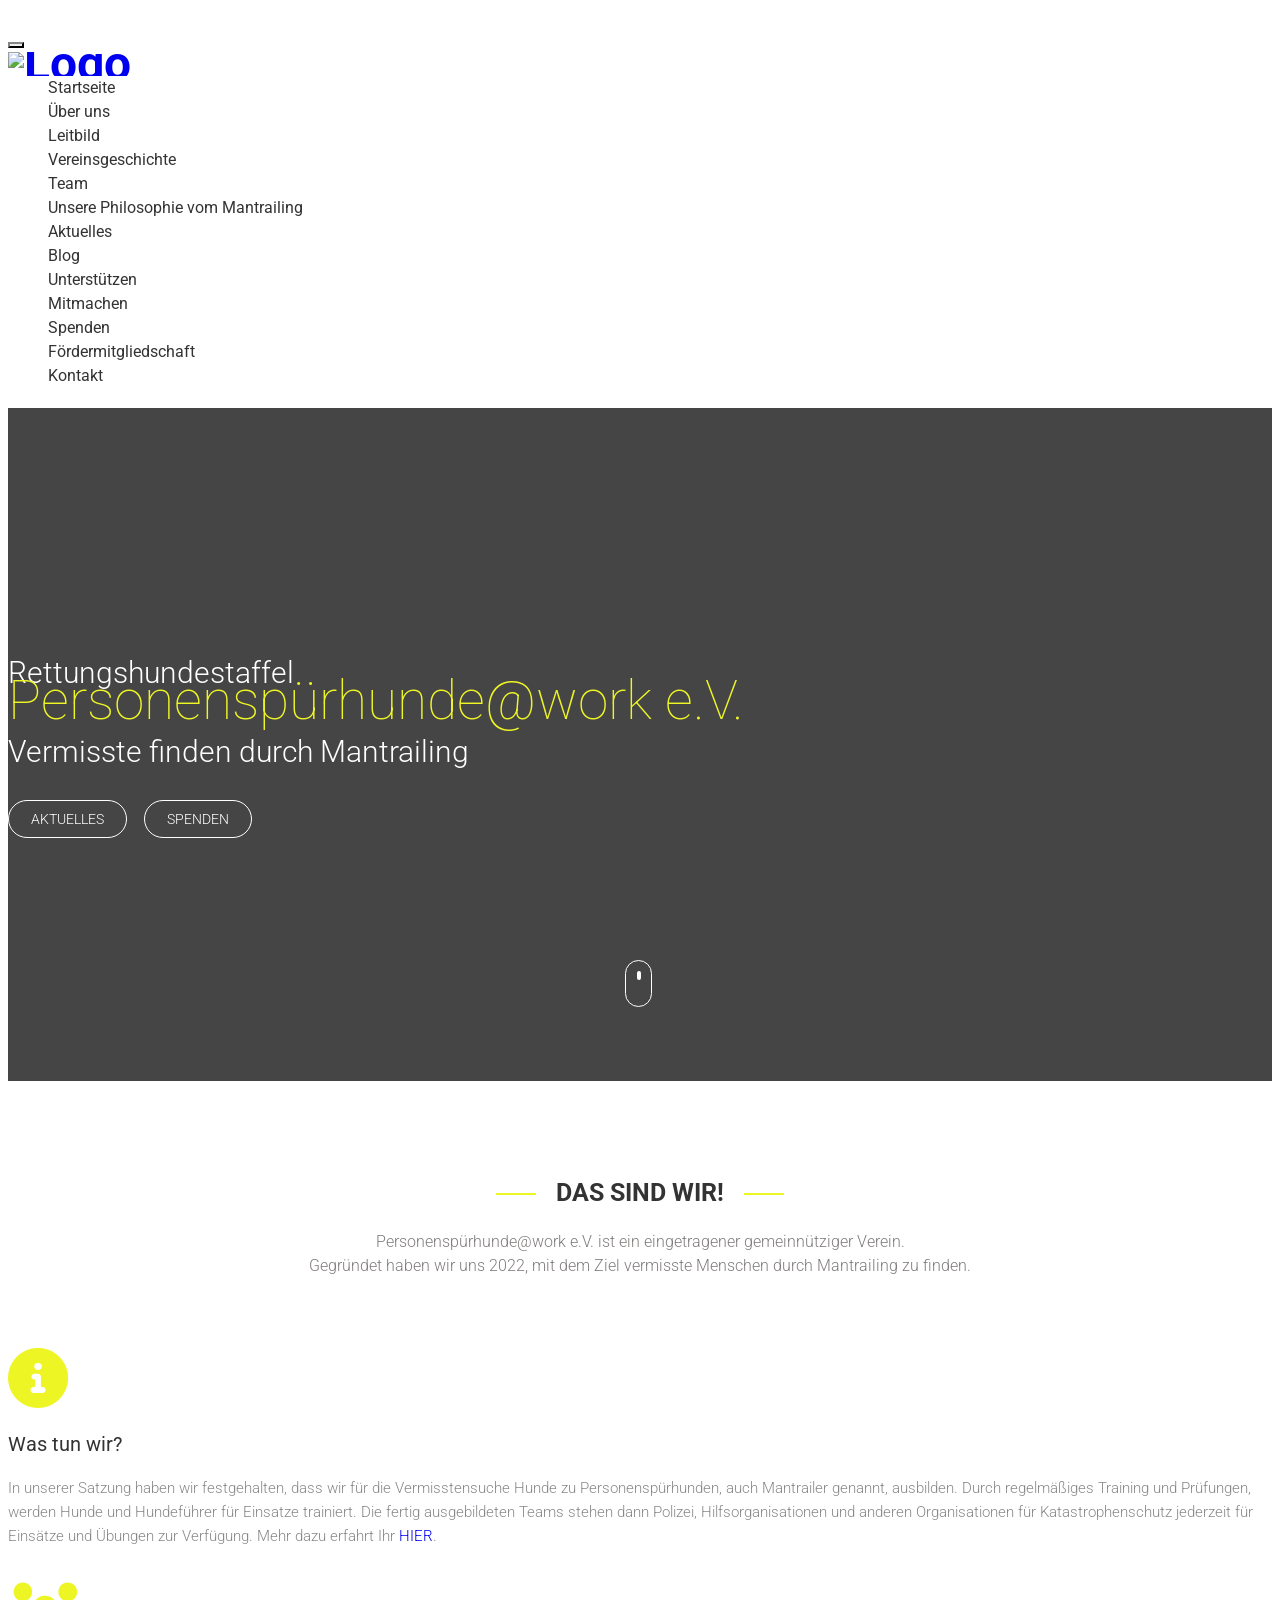
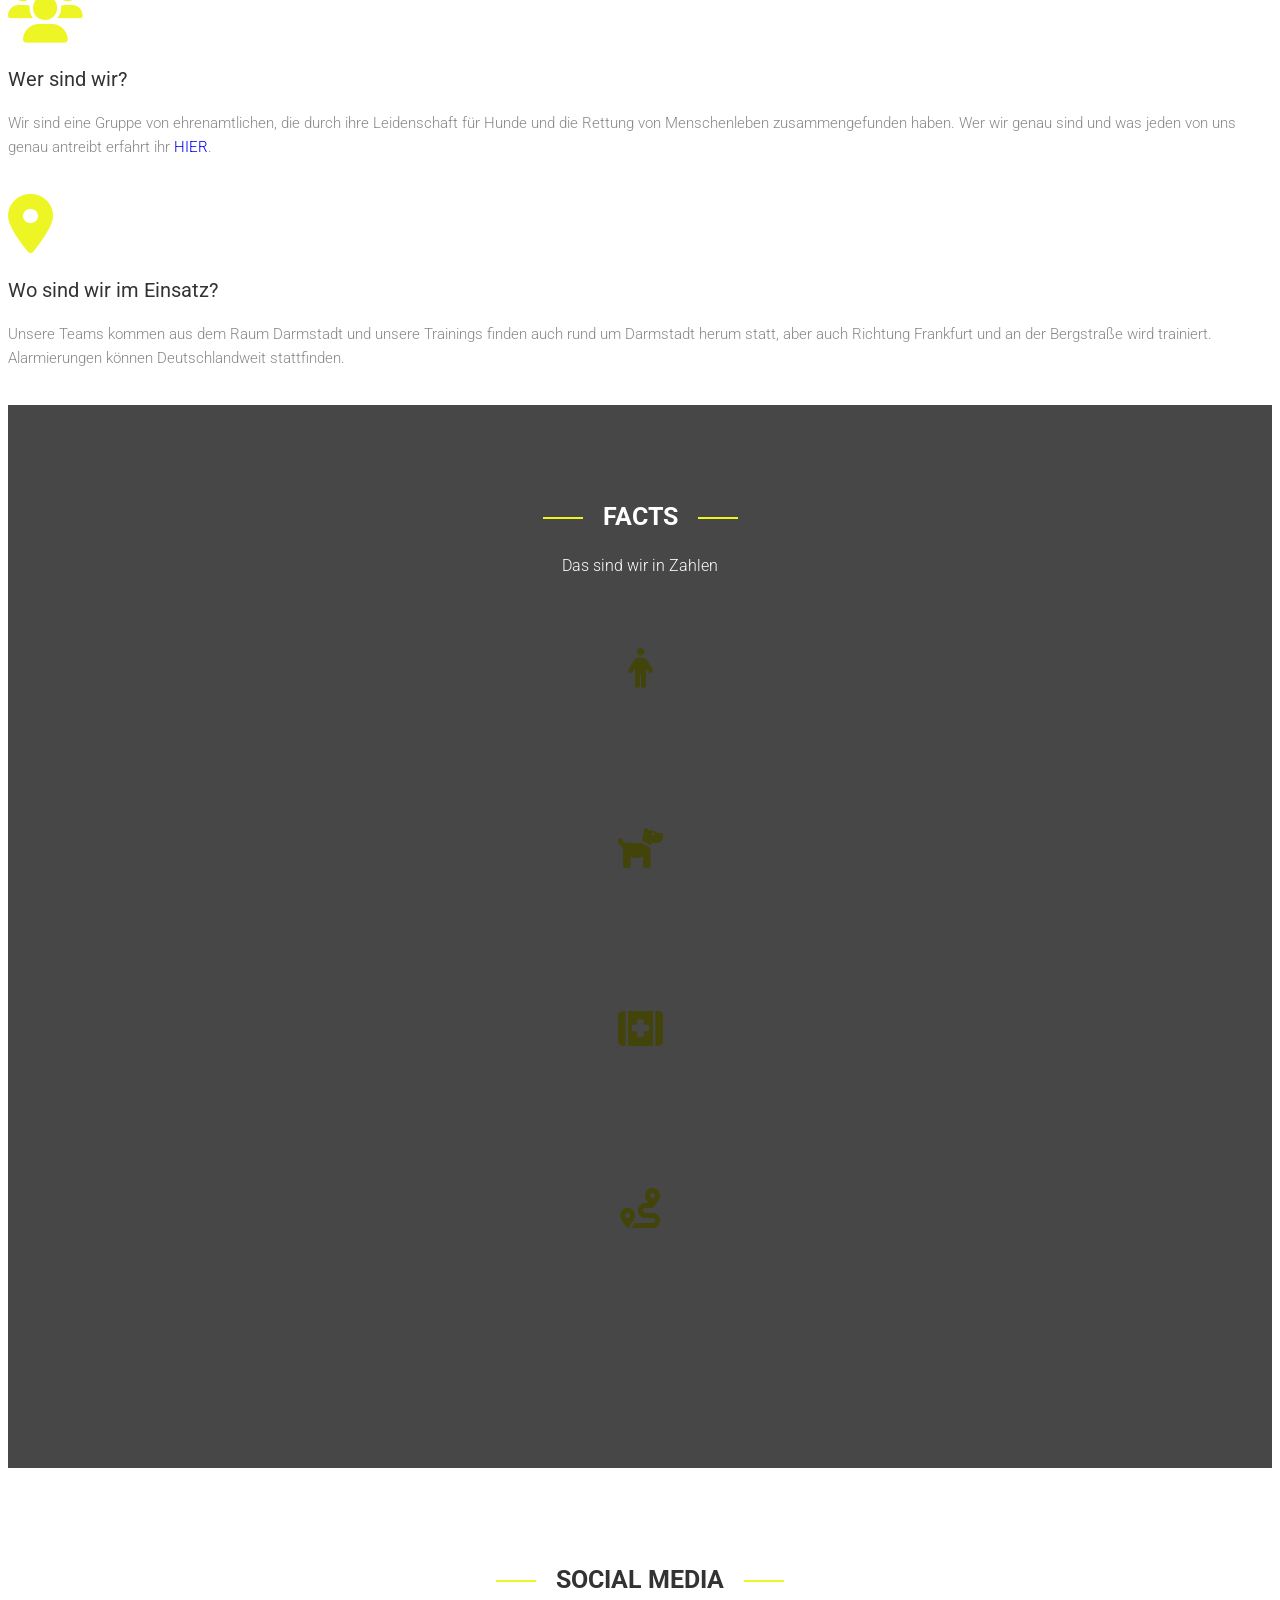
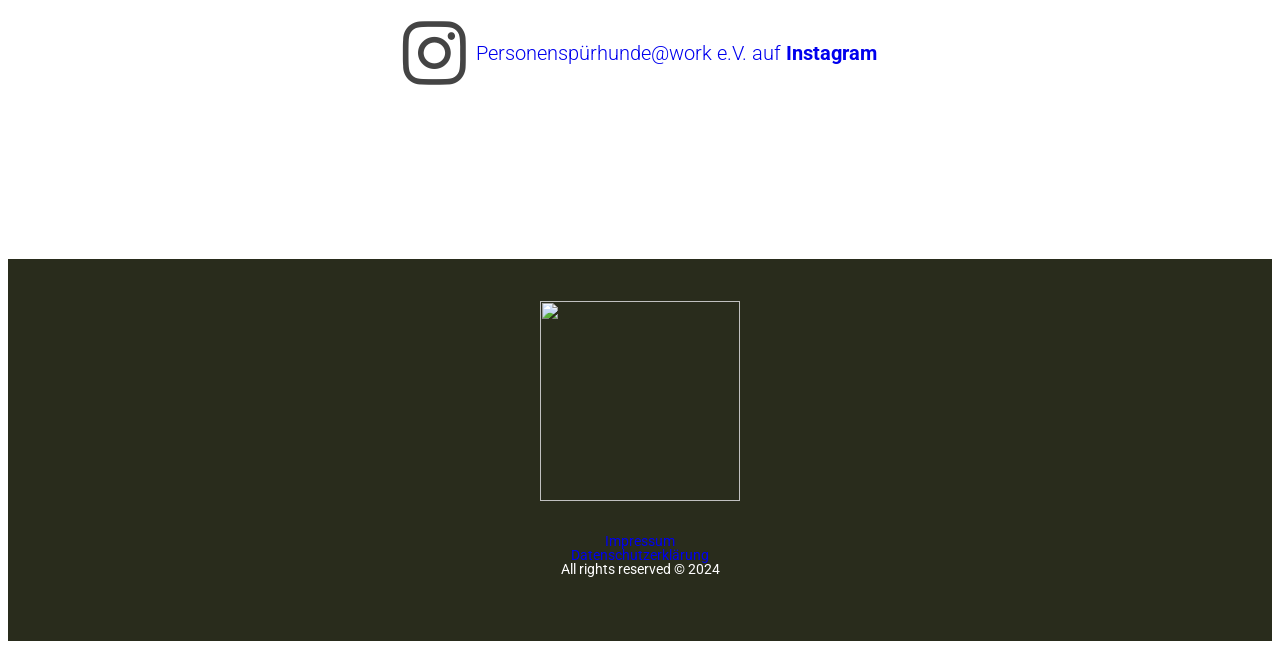
==== index.html @ fdea4fff "Pictures reuploaded" ====
<!DOCTYPE html>
	<html lang="en">
	<head>
		<meta charset="UTF-8" name="description" content="Willkommen bei Personenspürhunde@work, Ihrer Rettungshundestaffel für Mantrailing und Vermisstensuche in Darmstadt. Erfahren Sie mehr über unsere Arbeit und wie wir Menschen in Not helfen.">
		<title>PSH @ work</title>
		
		<!-- google fonts -->

		<!-- Css link -->
		<link rel="stylesheet" href="http://code.ionicframework.com/ionicons/2.0.1/css/ionicons.min.css">
		<link rel="stylesheet" href="css/font-awesome.min.css">
		<link rel="stylesheet" href="css/owl.carousel.css">
		<link rel="stylesheet" href="css/owl.transitions.css">
		<link rel="stylesheet" href="css/animate.min.css">
		<link rel="stylesheet" href="css/lightbox.css">
		<link rel="stylesheet" href="css/bootstrap.min.css">
		<link rel="stylesheet" href="css/preloader.css">
		<link rel="stylesheet" href="css/image.css">
		<link rel="stylesheet" href="css/icon.css">
		<link rel="stylesheet" href="css/style.css">
		<link rel="stylesheet" href="css/responsive.css">
		<link rel="stylesheet" href="https://cdnjs.cloudflare.com/ajax/libs/font-awesome/6.0.0-beta3/css/all.min.css">

	</head>
	<body id="top">
	

        <header id="navigation" class="navbar-fixed-top animated-header">
            <div class="container">
                <div class="navbar-header">
                    <!-- responsive nav button -->
					<button type="button" class="navbar-toggle" data-toggle="collapse" data-target=".navbar-collapse">
						<span class="sr-only">Toggle navigation</span>
						<span class="icon-bar"></span>
						<span class="icon-bar"></span>
						<span class="icon-bar"></span>
                    </button>
					<!-- /responsive nav button -->
					
					<!-- logo -->
					<h1 class="navbar-brand">
						<a href="#body"><img src="https://lh3.googleusercontent.com/d/1XyV-LEors3Fvyj8SwVY_JFbOaYFjeObv=s880" height="60" width="160" alt="Logo"></a>
					</h1>
					<!-- /logo -->
                </div>

					<!-- main nav -->
					<nav class="collapse navbar-collapse navbar-right" role="navigation">
						<ul id="nav" class="nav navbar-nav menu">
							<li>
								<a href="index.html">Startseite</a>
							</li>
							<li>
								<a href="UeberUns.html">Über uns</a>
								<ul class="submenu">
									<li><a href="UeberUns.html#leitbild">Leitbild</a></li>
									<li><a href="UeberUns.html#vereinsgeschichte">Vereinsgeschichte</a></li>
									<li><a href="UeberUns.html#team">Team</a></li>
									<li><a href="UeberUns.html#philosophie">Unsere Philosophie vom Mantrailing</a></li>
								</ul>
							</li>
							<li>
								<a href="Aktuelles.html">Aktuelles</a>
								<ul class="submenu">
									<li><a href="Aktuelles.html#blog">Blog</a></li>
									<!-- <li><a href="Aktuelles.html#galerie">Galerie</a></li>-->
									<!-- <li><a href="Aktuelles.html#kalender">Kalender</a></li> -->
								</ul>
							</li>
							<li>
								<a href="Unterstuetzen.html">Unterstützen</a>
								<ul class="submenu">
									<li><a href="Unterstuetzen.html#mitmachen">Mitmachen</a></li>
									<!-- <li><a href="Unterstuetzen.html#unterstuetzer">Unterstützer</a></li>-->
									<li><a href="Unterstuetzen.html#spenden">Spenden</a></li>
									<li><a href="Unterstuetzen.html#foerdermitgliedschaft">Fördermitgliedschaft</a></li>
								</ul>
							</li>
							<li><a href="Kontakt.html">Kontakt</a></li>
						</ul>
					</nav>				
					<!-- /main nav -->
            </div>
        </header>


	<div class="wrapper">
		<section id="banner">
			<div class="container">
				<div class="row">
					<div class="col-md-12">
						<div class="block">
							<h3> Rettungshundestaffel</h3>
							<h1>Personenspürhunde<wbr>@work e.V.</h1>
							<h2>  Vermisste finden durch Mantrailing </h2>
							<div class="buttons">
								<a href="Aktuelles.html#blog" class="btn btn-learn">Aktuelles</a>
								<a href="Unterstuetzen.html#spenden" class="btn btn-learn">Spenden</a>
							</div>
						</div>
					</div>
				</div>
			</div>
			<div class="scrolldown">
	            <a id="scroll" href="#features" class="scroll"></a>
	        </div>
		</section>
		<section id="features">
			<div class="container">
				<div class="row">
					<div class="col-md-12">
						<div class="title">
							<h2>Das sind wir!</h2>
							<p>Personenspürhunde@work e.V. ist ein eingetragener gemeinnütziger Verein. <br>
								Gegründet haben wir uns 2022, mit dem Ziel vermisste Menschen durch Mantrailing zu finden.</p>
						</div>
					</div>
				</div>
				<div class="row">
					<div class="col-md-4 col-xs-6 col-sm-6">
						<div class="feature-block text-center">
							<div class="icon-box">
								<i class="fa fa-info-circle"></i>
							</div>
							<h4 class="wow fadeInUp" data-wow-delay=".3s">Was tun wir?</h4>
							<p class="wow fadeInUp" data-wow-delay=".5s">In unserer Satzung haben wir festgehalten, dass wir für die Vermisstensuche Hunde zu Personenspürhunden, auch Mantrailer genannt, ausbilden. Durch regelmäßiges Training und Prüfungen, werden Hunde und Hundeführer für Einsatze trainiert. Die fertig ausgebildeten Teams stehen dann Polizei, Hilfsorganisationen und anderen Organisationen für Katastrophenschutz jederzeit für Einsätze und Übungen zur Verfügung. Mehr dazu erfahrt Ihr <a href=UeberUns.html >HIER</a>.</p>
						</div>
					</div>
					<div class="col-md-4 col-xs-6 col-sm-6">
						<div class="feature-block text-center">
							<div class="icon-box">
								<i class="fas fa-users"></i>
							</div>
							<h4 class="wow fadeInUp" data-wow-delay=".3s">Wer sind wir?</h4>
							<p class="wow fadeInUp" data-wow-delay=".5s">Wir sind eine Gruppe von ehrenamtlichen, die durch ihre Leidenschaft für Hunde und die Rettung von Menschenleben zusammengefunden haben. Wer wir genau sind und was jeden von uns genau antreibt erfahrt ihr <a href=UeberUns.html#team >HIER</a>.
							</p>
						</div>
					</div>
					<div class="col-md-4 col-xs-6 col-sm-6">
						<div class="feature-block text-center">
							<div class="icon-box">
								<i class="fas fa-map-marker-alt	"></i>
							</div>
							<h4 class="wow fadeInUp" data-wow-delay=".3s">Wo sind wir im Einsatz?</h4>
							<p class="wow fadeInUp" data-wow-delay=".5s">Unsere Teams kommen aus dem Raum Darmstadt und unsere Trainings finden auch rund um Darmstadt herum statt, aber auch Richtung Frankfurt und an der Bergstraße wird trainiert. Alarmierungen können Deutschlandweit stattfinden.</p>
						</div>
					</div>
				</div>
			</div>
		</section>
		<section id="counter">
			<div class="container">
				<div class="row">
					<div class="title">
						<h2>FACTS</h2>
						<p>Das sind wir in Zahlen </p>
					</div>
					<div class="col-md-3 col-sm-6 col-xs-6">
						<div class="block wow fadeInRight" data-wow-delay=".3s">
							<i class="fas fa-male"></i>
							<p class="count-text">
								<span class="counter-digit">6 </span> 
							</p>
							<p>Hundeführer</p>
						</div>
					</div>
					<div class="col-md-3 col-sm-6 col-xs-6">
						<div class="block wow fadeInRight" data-wow-delay=".5s">
							<i class="fas fa-dog"></i>
							<p class="count-text">
								<span class="counter-digit">8 </span>
							</p>
							<p>Hunde</p>
						</div>
					</div>
					<div class="col-md-3 col-sm-6 col-xs-6">
						<div class="block wow fadeInRight" data-wow-delay=".7s">
							<i class="fas fa-first-aid"></i>
							<p class="count-text">
								<span class="counter-digit">0</span>
							</p>
							<p>Einsätze</p>
						</div>
					</div>
					<div class="col-md-3 col-sm-6 col-xs-6">
						<div class="block wow fadeInRight" data-wow-delay=".9s">
							<i class="fas fa-route"></i>
							<p class="count-text">
								<span class="counter-digit">2</span>
							</p>
							<p>Trainings die Woche</p>
						</div>
					</div>
				</div>
			</div>
		</section>
		<section id="socialmedia">
			<div class="container">
				<div class="row">
					<div class="col-md-12">
						<div class="title">
							<h2>Social Media</h2>
							<div class="feature-block" style="display: flex; justify-content: center; align-items: center; text-align: center;">
								<div class="icon-box" style="margin-right: 10px;">
									<i class="fa-brands fa-instagram" style="font-size: 72px;"></i>
								</div>
								<p class="wow fadeInUp" data-wow-delay=".5s" style="font-size: 20px;">
									<a href="https://www.instagram.com/share/p/_0DTSxFrd">Personenspürhunde@work e.V. auf <b>Instagram</b></a>
								</p>
							</div>													
						</div>
					</div>
				</div>
			</div>
		</section>
		<footer>
			<div class="container">
				<div class="row">
					<div class="col-md-12">
						<div class="block">
							<a href="#"><img src="https://lh3.googleusercontent.com/d/1L25kG7pOBT4wxAgjee7s1XThGJxZmr7e=s880"  height="200" width="200"alt=""></a>
							<p><a href="img/Impressum.pdf" title="Impressum">Impressum</a>
									<br><a href="img/Datenschutzerklärung_www_pshatwork_de.pdf" title="Datenschutzerklärung">Datenschutzerklärung</a>
								<br> All rights reserved © 2024</p>
						</div>
					</div>
				</div>
			</div>
		</footer>
	</div>

		<!-- load Js -->
		<script src="js/jquery-1.11.3.min.js"></script>
		<script src="js/bootstrap.min.js"></script>
		<script src="js/waypoints.min.js"></script>
		<script src="js/lightbox.js"></script>
		<script src="js/jquery.counterup.min.js"></script>
		<script src="js/owl.carousel.min.js"></script>
		<script src="js/html5lightbox.js"></script>
		<script src="js/jquery.mixitup.js"></script>
		<script src="js/wow.min.js"></script>
		<script src="js/jquery.scrollUp.js"></script>
		<script src="js/jquery.sticky.js"></script>
		<script src="js/jquery.nav.js"></script>
		<script src="js/main.js"></script>
	</body>
</html>
---- css/style.css ----
@import url(https://fonts.googleapis.com/css?family=Lato:100,400,300,700);

@import url(https://fonts.googleapis.com/css?family=Roboto:400,500,300,100);
@import url(https://fonts.googleapis.com/css?family=Lora:400italic);
@import url(https://fonts.googleapis.com/css?family=Montserrat:400,700);
/* ==================
 *
 *google fonts 
 *
 *===================*/

/* ==================
 *
 *var section 
 *
 *===================*/
/*****  font size  ******/
/*****  Colors  ******/
/* ==================
 *
 *	Reset Class Css
 *
 *===================*/
body {
  line-height: 24px;
  font-size: 14px;
  color: #EEF525;
  font-weight: 400;
  color: #444;
  font-family: 'Roboto', sans-serif;
}

h1 {
  font-size: 48px;
}
h2 {
  font-size: 30px;
}
h3 {
  font-size: 18px;
}
h4 {
  font-size: 16px;
}
p {
  margin: 0px;
}
h1,h2,h3,h4,h5,h6,p {
  font-family: 'Roboto', sans-serif;
  margin: 0px;
}
ul {
  padding: 0;
  margin: 0;
  list-style: none;
}
a,
a:active,
a:focus,
a:active {
  text-decoration: none !important;
}
/* ==================
 *
 *  Global Class 
 *
 *===================*/
.btn {
  font-size: 15px;
  text-transform: uppercase;
  font-weight: 300;
  padding: 12px 25px;
  border-radius: 0;
}
.nav > li > a:hover,
.nav > li > a:focus {
  background: transparent;
}
.title {
  text-align: center;
  padding-bottom: 70px;
}
.title h2 {
  color: #333;
  font-size: 25px;
  padding-bottom: 25px;
  text-transform: uppercase;
  display: inline-block;
  position: relative;
}

.title h2:before {
    content: '';
    width: 40px;
    height: 2px;
    background: #EEF525;
    position: absolute;
    top: 12px;
    left: -60px;
}
.title h2:after {
    content: '';
    width: 40px;
    height: 2px;
    background: #EEF525;
    position: absolute;
    top: 12px;
    right: -60px;
}
.title p {
  font-size: 16px;
  line-height: 24px;
  font-weight: 300;
  color: #817C7C;
}
#mixed-items .mix {
  display: none;
}
/* animation keyfrem */
@-webkit-keyframes wiggle {
  from {
    top: 10px;
  }
  to {
    top: 20px;
  }
}
@-moz-keyframes wiggle {
  from {
    top: 10px;
  }
  to {
    top: 20px;
  }
}
@-o-keyframes wiggle {
  from {
    top: 10px;
  }
  to {
    top: 20px;
  }
}
@keyframes wiggle {
  from {
    top: 10px;
  }
  to {
    top: 20px;
  }
}
/* ==================
 *
 *  section Class 
 *
 *===================*/
/* header style */
header {
  padding: 20px 0;
  background: #fff;
}
header .navbar {
  height: auto;
  margin-bottom: 0;
}
.is-sticky #navigation {
  background: #fff;
  z-index: 1000;
  transition: 0.3s;
  width: 100%;
  padding: 0;
}
.navbar-brand {
  padding: 0;
  height: auto;
}
.navbar-toggle {
  border-color: #333;
  transition: 0.3s;
}
.navbar-toggle .icon-bar {
  background: #333;
  transition: 0.3s;
}
.navbar-toggle:hover {
  border-color: #EEF525;
}
.navbar-toggle:hover .icon-bar {
  background: #EEF525;
}

.menu a {
  color: #333;
  transition: 0.3s;
  position: relative;
  font-size: 16px;
  padding-left: 40px; /* Einrückung hinzufügen */
}
.menu a:before {
  content: "";
  position: absolute;
  left: 18px;
  bottom: 12px;
  width: 0;
  height: 3px;
  background: #EEF525;
  transition: 0.3s;
}
.menu a:hover {
  background: transparent;
  color: #EEF525;
}

.menu .active a {
  color: #EEF525;

}

.menu .active a:before{
  width: 25px;
}

.menu a:hover:before {
  width: 25px;
}

/* =================
   Home page style
   ================= */
#banner {
  background: url('https://lh3.googleusercontent.com/d/1QP27QUFwHkcp5Ny1puV6NTXMjY2SSW_o=s880');
  background-size: cover;
  padding: 250px 0;
  position: relative;
}
#banner:before {
  position: absolute;
  z-index: 99;
  background: rgba(0, 0, 0, 0.73);
  top: 0;
  left: 0;
  right: 0;
  bottom: 0;
  content: '';
}
#banner .block {
  position: relative;
  z-index: 999;
  color: #fff;
}
#banner .block h1 {
  padding-bottom: 25px;
  font-size: 55px;
  font-weight: 100;
  color: #EEF525;
}
#banner .block h2 {
  font-size: 30px;
  line-height: 30px;
  font-weight: 300;
}

#banner .block h3 {
  font-size: 30px;
  line-height: 30px;
  font-weight: 300;
}

#banner .block .btn-learn {
  border: 1px solid #fff;
  color: #fff;
  border-radius: 25px;
  margin: 0 7px;
  padding: 10px 22px;
  font-size: 14px;
  transition: 0.3s;
}
#banner .block .btn-learn:hover {
  border-color: #EEF525;
  color: #EEF525;
}
#banner .block .buttons {
  margin-top: 40px;
}
#banner .block .buttons a:first-child {
  margin-left: 0;
}
#banner .scrolldown {
  position: absolute;
  left: 50%;
  bottom: 18%;
}
#banner .scrolldown .scroll {
  border-radius: 100px;
  width: 25px;
  height: 45px;
  position: absolute;
  left: 50%;
  margin: 0 0 0 -15px;
  display: inline-block;
  border: 1px solid #fff;
  z-index: 99;
}
#banner .scrolldown .scroll:after {
  background: #fff;
  border-radius: 300px;
  width: 4px;
  height: 9px;
  position: absolute;
  top: 10px;
  left: 50%;
  margin: 0 0 0 -2px;
  display: block;
  content: " ";
  -webkit-animation: wiggle 0.5s linear 0s infinite alternate;
  -moz-animation: wiggle 0.5s linear 0s infinite alternate;
  -o-animation: wiggle 0.5s linear 0s infinite alternate;
  animation: wiggle 0.5s linear 0s infinite alternate;
}
/* Media Queries for Mobile */
@media (max-width: 768px) {
  #banner {
    padding: 150px 0;
  }
  #banner .block h1 {
    font-size: 30px;
  }
  #banner .block h2 {
    font-size: 16px;
  }
  #banner .block .btn-learn {
      padding: 8px 18px; /* default was 18 */
      font-size: 12px;
      display: inline;
      align-items: center;
  }
  #banner .scrolldown {
    bottom: 10%;
  }
  #banner .scrolldown .scroll {
    width: 20px;
    height: 35px;
  }
}

#socialmedia {
  padding: 100px 0;
}

#features {
  padding: 100px 0 0;
}
#features .feature-block {
  padding-bottom: 35px;
}
#features .feature-block .icon-box {
  margin-bottom: 24px;
}
#features .feature-block .icon-box i {
  display: inline-block;
  line-height: 1;
  font-size: 60px;
  transition: 0.3s;
  color: #EEF525;
}
#features .feature-block h4 {
  font-size: 20px;
  color: #333;
  position: relative;
  text-transform: none;
  margin-bottom: 10px;
  font-weight: 400;
}
#features .feature-block p {
  font-size: 15px;
  color: #888;
  line-height: 24px;
  font-weight: 300;
  margin-top: 20px;
  
}
#features .showcase-img {
  margin-top: 40px;
}

/* #features button {
  float: center;
  color: #000000;
  font-size: 16px;
  padding: 5px 43px;
  background: #ffffff;
  border-radius: 40px;
  font-weight: 600;
  border-color: #000000;
  transition: 0.3s;
}
#features button:hover {
  background: none;
  color: #EEF525;
  border-color: #EEF525;
} */




#counter {
  background: url(../img/beach.jpg) no-repeat;
  background-size: cover;
  background-position: center;
  position: relative;
  text-align: center;
  padding: 100px 0;
}
#counter:before {
  content: "";
  position: absolute;
  top: 0;
  left: 0;
  width: 100%;
  height: 100%;
  background: rgba(0, 0, 0, 0.72);
}
#counter .title {
  position: relative;
}
#counter .title h2 ,#counter .title p {
  color: #fff;
}
#counter .block {
  margin-bottom: 20px;
}
#counter .block i {
  display: block;
  font-size: 40px;
  line-height: 1;
  padding-bottom: 20px;
  color: #EEF525;
}
#counter .block span {
  line-height: 1;
  display: inline-block;
  color: #fff;
}
#counter .block .count-text {
  font-size: 36px;
}
#counter .block p {
  font-size: 18px;
  font-weight: 300;
  color: #fff;
  padding-top: 20px;
}
#leitbild {
  padding: 100px 0 0;
}
#leitbild .feature-block {
  padding-bottom: 35px;
}
#leitbild .feature-block .icon-box {
  margin-bottom: 24px;
}
#leitbild .feature-block .icon-box i {
  display: inline-block;
  line-height: 1;
  font-size: 60px;
  transition: 0.3s;
  color: #EEF525;
}
#leitbild .feature-block h4 {
  font-size: 20px;
  color: #333;
  position: relative;
  text-transform: none;
  margin-bottom: 10px;
  font-weight: 400;
}
#leitbild .feature-block p {
  font-size: 15px;
  color: #888;
  line-height: 24px;
  font-weight: 300;
  margin-top: 20px;  
}
#leitbild .showcase-img {
  margin-top: 40px;
}

/* #leitbild button {
  float: center;
  color: #000000;
  font-size: 16px;
  padding: 5px 43px;
  background: #ffffff;
  border-radius: 40px;
  font-weight: 600;
  border-color: #000000;
  transition: 0.3s;
}
#leitbild button:hover {
  background: none;
  color: #EEF525;
  border-color: #EEF525;
} */

#vereinsgeschichte {
  padding: 100px 0 127px;
  background: rgba(241, 241, 241); /* Black with 50% transparency */
  position: relative;
}

#vereinsgeschichte::before {
  content: "";
  position: absolute;
  top: 0;
  left: 0;
  right: 0;
  bottom: 0;
  background: rgba(238, 245, 37, 1); /* Original color */
  z-index: -1;
}
#vereinsgeschichte .block .recent-work-mixMenu {
  padding-bottom: 40px;
  text-align: center;
}
#vereinsgeschichte .block .recent-work-mixMenu ul li {
  display: inline-block;
  padding: 0;
}
#vereinsgeschichte .block .recent-work-mixMenu ul li button {
  background: none;
  border: 0;
  font-size: 15px;
  color: #fff;
  margin: 0 20px;
  transition: 0.2s;
  text-transform: uppercase;
}
#vereinsgeschichte .block .recent-work-mixMenu ul li button:hover {
  color: #EEF525;
}
#vereinsgeschichte .block .recent-work-mixMenu ul li button:focus {
  outline: 0;
}
#vereinsgeschichte .block .recent-work-mixMenu ul li .active {
  color: #EEF525;
}
#vereinsgeschichte .block .recent-work-pic ul li {
  margin-bottom: 30px;
  position: relative;
}
#vereinsgeschichte .block .recent-work-pic ul li:hover .overlay {
  opacity: 1;
}
#vereinsgeschichte .block .recent-work-pic ul li:hover .overlay i {
  top: 40%;
  opacity: 1;
}
#vereinsgeschichte .block .recent-work-pic ul li:hover .overlay h3 {
  bottom: 50%;
  opacity: 1;
}
#vereinsgeschichte .block .recent-work-pic ul li .overlay {
  position: absolute;
  top: 23px;
  left: 38px;
  bottom: 23px;
  right: 38px;
  background: rgba(128, 214, 163, 0.85);
  transition: 0.3s;
  text-align: center;
  opacity: 0;
}
#vereinsgeschichte .block .recent-work-pic ul li .overlay h3,
#vereinsgeschichte .block .recent-work-pic ul li .overlay i {
  color: #fff;
  
}
#vereinsgeschichte .block .recent-work-pic ul li .overlay h3 {
  bottom: 30%;
  left: 50%;
  opacity: 0;
  text-transform: uppercase;
  font-weight: 400;
  width: 100%;
  transition: 0.3s;
  position: absolute;
  transition-delay: 0.1s;
  transform: translateX(-50%);
}
#vereinsgeschichte .block .recent-work-pic ul li .overlay i {
  top: 30%;
  opacity: 0;
  left: 50%;
  font-size: 50px;
  transition: 0.3s;
  transition-delay: 0s;
  position: absolute;
  transform: translate(-50%, 50%);
}
#vereinsgeschichte .block .recent-work-pic ul li .overlay .overlay-content {
  position: absolute;
  top: 50%;
  left: 50%;
  transform: translate(-50%, -50%);
}

   
#play-video {
  padding: 105px 0;
  background: url("../img/new-latter.jpg") no-repeat;
  background-size: cover;
  background-position: center;
  position: relative;
}
#play-video:before {
  content: "";
  position: absolute;
  top: 0;
  left: 0;
  width: 100%;
  height: 100%;
  background: rgba(32, 35, 34, 0.7);
}
#play-video .block {
  text-align: center;
}
#play-video .block h2 {
  color: #fff;
  padding-bottom: 5px;
  font-size: 24px;
  line-height: 30px;
  text-transform: uppercase;
  font-family: 'Lato', sans-serif;
  font-weight: 600;
}
#play-video .block p {
  text-align: center;
  color: #dfdfdf;
  padding-bottom: 30px;
  font-family: 'Lora', serif;
  font-size: 15px;
  line-height: 22px;
  margin-top: 10px;
}
#play-video .block .button {
  position: relative;
  width: 100px;
  height: 50px;
  line-height: 50px;
  font-size: 16px;
  color: #fff;
  background: #EEF525;
  display: block;
  margin: 0 auto;
  text-align: center;
  border-radius: 4px;
  transition: all 300ms linear;
  font-size: 30px;
  margin-top: 10px;
}
#play-video .block .button:hover {
  color: #424242;
  border-color: red;
}
#html5-watermark {
  display: none !important;
}


#philosophie {
  padding: 100px 0 127px;
  background: rgba(241, 241, 241); /* Black with 50% transparency */
  position: relative;
}

#philosophie .col {
  position: relative;
  padding: 47px 60px;
  overflow: hidden;
}
#philosophie .col-md-6 {
    border: solid #dedede;
    border-width: 0 1px 1px 0;
    padding-bottom: 42px;
}
#philosophie .col-md-6:nth-child(3n) {
      border-right: 0;
}
#philosophie .col-md-6:nth-child(5n) {
      border-right: 0;
      border-bottom: 0;
}
#philosophie .col-md-6:nth-child(4n) {
  border-bottom: 0;
}
#philosophie .media .media-left {
  padding-right: 20px;
}
#philosophie .media .media-left a {
  position: relative;
  display: block;
}
#philosophie .media .media-left a:before {
  content: "\f347";
  position: absolute;
  left: 0;
  top: 0;
  width: 28px;
  height: 28px;
  border-radius: 100%;
  font-family: "Ionicons";
  background: #EEF525;
  text-align: center;
  color: rgba(51, 51, 51);
  font-size: 13px;
  padding-top: 2px;
}
#philosophie .media .media-body {
  padding-top: 5px;
}
#philosophie .media .media-body h4 {
  color: rgba(51, 51, 51);
  text-transform: uppercase;
  margin-bottom: 12px;
}
#philosophie .media .media-body p {
  font-size: 14px;
  font-family: 'Lora', serif;
  font-style: italic;
  color: rgba(51, 51, 51);
}
#team {
  padding: 100px 0 180px;
}
#team .block {
  position: relative;
  overflow: hidden;
  border:3px solid transparent;
  -webkit-transition: .4s all;
  -o-transition: .4s all;
  transition: .4s all;
}
#team .block img {
  width: 100%;
  position: relative;
}

#team .block:hover {
  border: 3px solid #EEF525;

}
#team .block:hover .team-overlay {
  bottom: 0;
  opacity: 1;
}
#team .team-overlay {
  background: rgba(255, 255, 255, 0.95);
  color: #fff;
  text-align: center;
  padding: 48px 62px;
  position: absolute;
  bottom: -150px;
  left: 0;
  opacity: 0;
  width: 100%;
  height: 100%;
  
  transition: 0.3s;
}
#team .team-overlay h3,
#team .team-overlay span {
  color: #333;
}
#team .team-overlay span {
  display: block;
  font-size: 13px;
  padding-top: 10px;
}
#team .team-overlay .icon {
  width: 38px;
  height: 38px;
  margin: 0 auto;
  padding: 10px;
  line-height: 1;
  margin-top: 36px;
  margin-bottom: 25px;
  border-radius: 100%;
  display: inline-block;
  background: #EEF525;
}
#team .team-overlay .icon i {
  font-size: 18px;
  color: #fff;
}
#team .team-overlay p {
  font-size: 14px;
  line-height: 23px;
  color: #707a8a;
  
}
#team .team-overlay .media {
  margin-top: 10px;
}
#team .team-overlay .media a {
  font-size: 12px;
  color: #fff;
  transition: 0.3s;
  margin: 0 10px;
}
#team .team-overlay .media a:hover {
  color: #EEF525;
}

#contact-form {
  padding: 100px 0;
  background:rgba(241, 241, 241);
}
#contact-form form input,
#contact-form form textarea {
  padding: 24px 20px 0;
  border-color: #EEF525;
  border-radius: 5px;
  font-size: 14px;
  color: #97a0af;
  box-shadow: none;
}
#contact-form form input {
  margin-bottom: 15px;
  padding: 24px 27px;
}
#contact-form form textarea {
  margin-bottom: 28px;
  min-height: 172px;
  resize: none;
}
#contact-form form button {
  float: left;
  color: #000000;
  font-size: 16px;
  padding: 17px 43px;
  background: #EEF525;
  border-radius: 40px;
  font-weight: 600;
  border-color: transparent;
  transition: 0.3s;
}
#contact-form form button:hover {
  background: none;
  color: #000000;
  border-color: #EEF525;
}


#footer-top iframe {
  width: 100%;
  height: 385px;
  transform: translateZ(0px);
  background-color: #ffffff;
  border: 0;
}
/** Google Map**/
/* line 125, ../../scss/_contact.scss */
.map #googleMap {
  min-height: 345px;
  -webkit-filter: gray;
  filter: gray;
  filter: grayscale(100%);
  -webkit-filter: grayscale(1);
  -webkit-filter: grayscale(100%);
}
/* ================ Home end ========================= */
/* =====================
   contact page style
   ===================== */
#global-header {
  background: url('../img/dogs.jpg');
  background-size: cover;
  background-position: center;
  padding: 150px 0 90px;
  text-align: center;
  position: relative;
}
#global-header:before {
  position: absolute;
  z-index: 99;
  background: rgb(115, 131, 46);
  top: 0;
  left: 0;
  right: 0;
  bottom: 0;
  content: '';
  z-index: 1;
}
#global-header .block {
  position: relative;
  z-index: 10;
  color: #fff;
}
#global-header .block h1 {
  font-size: 50px;
  margin-top: 20px;
}
#global-header .block p {
  font-size: 15px;
  padding-top: 10px;
  font-family: 'Lora', serif;
}

/* ================ Aktuelles ========================= */

/* =====================
   kalender
   ===================== */

#kalender {
  padding: 100px 0 127px;
  background: rgba(241, 241, 241); /* Black with 50% transparency */
  position: relative;
}

#kalender::before {
  content: "";
  position: absolute;
  top: 0;
  left: 0;
  right: 0;
  bottom: 0;
  background: rgba(238, 245, 37, 1); /* Original color */
  z-index: -1;
}

#kalender .block {
  color: rgba(51, 51, 51);
}
#kalender .block ul {
  border: 1px solid rgba(51, 51, 51);
  padding: 35px 0;
}
#kalender .block ul li {
  padding: 10px 0;
}
#kalender .block ul li p {
  text-transform: uppercase;
}
#kalender .block ul li:first-child {
  margin-bottom: 26px;
}
#kalender .block ul li:first-child h4 {
  padding-bottom: 29px;
  font-size: 20px;
}
#kalender .block ul li:first-child p {
  font-size: 40px;
  line-height: 1;
  font-weight: 600;
}
#kalender .block ul li:first-child p span {
  font-size: 16px;
  font-weight: 300;
}
#kalender .block ul li:last-child {
  color: rgba(51, 51, 51);
  margin-top: 25px;
}
#kalender .block .btn-buy {
  border-color: rgba(51, 51, 51);
  border-radius: 25px;
  color: rgba(51, 51, 51);
  font-size: 16px;
  display: inline-block;
  font-weight: 600;
  transition: 0.3s;
  background: rgba(51, 51, 51);
  color: #202322;
}


#kalender .block .btn-buy {
    opacity: 0;
    -webkit-transition: -webkit-transform 0.3s, opacity 0.3s;
    transition: transform 0.3s, opacity 0.3s;
    -webkit-transform: translate3d(0, -15px, 0);
    transform: translate3d(0, -15px, 0);
}
#kalender .block:hover {
  background:rgba(255, 255, 255, 0.17);
}
#kalender .block:hover .btn-buy {
  opacity: 1;
  -webkit-transition: -webkit-transform 0.3s, opacity 0.3s;
    transition: transform 0.3s, opacity 0.3s;
    -webkit-transform: translate3d(0, 0px, 0);
    transform: translate3d(0, 0px, 0);
}

/* =====================
   Blog Post
   ===================== */

#blog {
  padding:100px 0;
  background: #f1f1f1;
}
#blog-post .block {
  background: #fff;
  margin:0 5px;
}

#blog-post  .content {
  padding:30px 25px; 
  text-align: center;
}
#blog-post .content h4 {
  position: relative;
  margin: 20px 0 10px;
  padding: 10px 0;
}
#blog-post .content h4 a {
  color: #333;
}
#blog-post .content h4 a:hover {
 color: #EEF525; 
}
#blog-post .content h4::before {
    content: '';
    position: absolute;
    left: 45%;
    top: -6px;
    width: 30px;
    height: 2px;
    background-color: #EEF525;
    -webkit-transition: .3s all;
    -o-transition: .3s all;
    transition: .3s all;
}
#blog-post .content small {
  color: #999;
}
#blog-post .content p {
  margin-top: 10px;
  color: #777;
}
#blog-post .content .btn-read {
  background: #EEF525;
  color: #fff;
  padding:10px 20px;
  font-size: 13px;
  margin-top: 15px;
  border-radius: 25px;
}



/* =====================
   Blog Page
   ===================== */



#blog-left{
  padding: 130px 0;
}

#blog-left .blog-img .col-md-12{
  margin-bottom: 4% ;
}

#blog-left .block{
      margin: 5.5% 0 ;
}

#blog-left .block span{
  display: block;
  margin: 3% 0 ;
  color: #333 ;
  font-size: 15px ;
  line-height: 22px ;
  /*font-family: 'Roboto', sans-serif;*/
}

#blog-left .block .first-child{
    margin: 5.5% 0 ;
}

#blog-left .block p{
    font-size: 13px;
    color: #888;
    line-height: 23px;
    letter-spacing: 0.02em;
    margin-bottom: 10px;
    /*font-family: 'Roboto', sans-serif;*/
}

#blog-left .block blockquote{
    border-left: 0 none;
    margin-bottom: 30px;
    padding: 46px;
    background-color: #f6f6f6 ;
}

#blog-left .block blockquote p{
  margin: 0 0 5.5% ;
  position: relative;
  font-family: 'Montserrat', sans-serif;
  font-size: 15px;
  line-height: 22px;
  color: #626262;
}

#blog-left .block blockquote p:before{
    color: #333;
    content: "\f10d";
    font-family: "FontAwesome";
    font-size: 50px;
    margin-right: 10px;
}

#blog-left .block blockquote .footer{
  color: #000 ;
}

#blog-left .block blockquote .footer:before{
  content: '\2014 \00A0';
}

#blog-left .block .tags{
  margin: 0 0 6.5% ;
}

#blog-left .block .tags h5{
    font-size: 18px ;
    line-height: 27px ;
    color: #333 ;
}

#blog-left .block .tags a{
  font-size: 11px ;
  line-height: 20px;
  display: inline-block ;
  color: #272727;
  text-decoration: none;
}

#blog-left .block .blog-comment{
  padding: 5.5% ;
  background-color: #f6f6f6;
}

#blog-left .block .blog-comment .comment-img{
    float: left;
    margin-right: 35px;
    max-width: 100px;
}


#blog-left .block .blog-comment .comment-text a{
  color: #333;
  margin: 0 0 10px;
  font-family: 'Montserrat', sans-serif;
  text-transform: uppercase;
  font-size: 15px;
  line-height: 22px;
  font-weight: 500;
}

#blog-left .block .blog-comment .comment-text span{
  font-size: 11px;
  line-height: 20px;
  display: inline-block;
  font-family: 'Montserrat', sans-serif;
  color: #626262;
  margin: 0 0 10px;
}


#blog-left .block .media-link{
  text-align: center;
  padding: 5.5% 0;
  border-bottom: 4px solid #EEF525;
}

#blog-left .block .media-link a i{
    font-size: 24px;
    line-height: 28px;
    color: #373737;
    margin: 0 0 0 5.5%;
}

#blog-left .blog-comment-main{
  padding-bottom: 7%;
  margin-bottom: 7%;
  border-bottom: 4px solid #EEF525;
}

#blog-left .blog-comment-main .blog-comment .comment-img{
    float: left;
    margin-right: 35px;
    margin-top: 10px;
    max-width: 100px;
}

#blog-left .blog-comment-main .comment-text{
  overflow: hidden;
}

#blog-left .blog-comment-main .comment-text .title,
#blog-left .blog-comment-main .comment-text span{
  color: #333;
  font-size: 14px;
  line-height: 24px;
  position: relative;
  font-family: 'Montserrat', sans-serif;
  text-transform: uppercase;
  font-weight: 500;
  padding: 0;
}

#blog-left .blog-comment-main .comment-text .title:after{
    content: "/";
    padding: 0 10px;
    font-weight: 500;
}

#blog-left .blog-comment-main .comment-text p{
  margin: 2% 0;
  font-size: 13px;
  color: #626262;
  line-height: 23px;
}

#blog-left .blog-comment-main .comment-text .btn{
  font-size: 9px;
  padding: 4px 12px 3px;
  border: 2px solid #EEF525;
  color: #fff;
  display: inline-block;
  background-color: #EEF525;
  width: auto;
  -webkit-transition-duration: .2s;
  -webkit-transition-timing-function: ease-in-out;
  text-transform: uppercase;
  font-family: 'Montserrat', sans-serif !important;
  font-weight: 600;
  letter-spacing: 1px;
}

#blog-left .blog-comment-main .comment-text .btn:hover{
  border: 2px solid #373737;
  color: #373737;
  background-color: transparent;
}

#blog-left .blog-comment-main .sub-blog-comment{
  margin: 30px 0 30px 40px;
  padding: 4% 0;
}

#blog-left .blog-comment-main .sub-blog-comment .comment-img{
    float: left;
    margin-right: 35px;
    margin-top: 10px;
    max-width: 100px;
}

#blog-left .addcomment span{
  margin: 0 0 5.5%;
  display: block;
  font-size: 18px;
  line-height: 27px;
  color: #333;
}

#blog-left .addcomment .blog-comment-form form input, textarea{
  padding: 18px 25px;
  border: 2px solid rgba(0,0,0,.1);
  font-size: 14px;
  height: auto;
  margin: 0 0 20px 0;
  border-radius: 0;
  transition: 0.8s;
}

#blog-left .addcomment .blog-comment-form form input:focus{
  border: 2px solid #EEF525 ;
  box-shadow: none;
}

#blog-left .addcomment .blog-comment-form form textarea{
  border-radius: 0;
  padding: 18px 25px;
  min-height: 100px;
  border: 2px solid rgba(0,0,0,.1);
}

#blog-left .addcomment .blog-comment-form form textarea:focus{
  box-shadow: none;
  border: 2px solid #EEF525;
}

#blog-left .addcomment .blog-comment-form form button{
  font-size: 14px;
  padding: 10px 22px;
  letter-spacing: 1px;
  border: 2px solid #EEF525;
  color: #fff;
  background-color: #EEF525;
  -webkit-transition-duration: .2s;
  -webkit-transition-timing-function: ease-in-out;
}

#blog-left .addcomment .blog-comment-form form button:hover{
  background-color: transparent;
  border: 2px solid #EEF525;
  color: #EEF525;
}

#blog-left .widget{
  margin: 0 0 10.5%;
}

#blog-left .widget form i{
    cursor: pointer;
    position: absolute;
    right: 19px;
    top: 12px;
    z-index: 998;
}

#blog-left .widget form input{
    color: #949494;
    border: none;
    border-bottom: 1px solid #e5e5e5;
    width: 100%;
    letter-spacing: 1px;
    font-size: 11px;
    padding: 8px 15px;
    padding-left: 0;
    width: 100%;
    margin: 0 0 20px 0;
    max-width: 100%;
    resize: none;
    transition: 0.8s;
    font-family: 'Montserrat', sans-serif !important;
    letter-spacing: 1px;
    font-size: 11px;
}

#blog-left .widget form input:focus{
  outline: none;
  border: none;
  border-bottom: 1px solid #000;
}

#blog-left .widget span{
  font-size: 15px;
  line-height: 22px;
  color: #333;
  display: block;
  margin-bottom: 7%;
  padding-bottom: 7%;
  position: relative;
  font-family: 'Montserrat', sans-serif;
  font-weight: 600;
}
#blog-left .widget span:before{
  content: "";
  position: absolute;
  bottom: 0;
  background: #EEF525;
  width: 30px;
  height: 4px;
}

#blog-left .widget .widget-body ul li{
  border-bottom: 1px solid #e5e5e5;
  padding: 0 0 12px;
  margin-bottom: 10px;
  color: #ababab;
}

#blog-left .widget .widget-body ul li a{
  letter-spacing: 1px;
  display: block;
  font-size: 11px;
  line-height: 20px;
  text-transform: uppercase;
  color: #333;
  font-family: "Montserrat",sans-serif;
  letter-spacing: 1px;
  font-weight: 500;
}

#blog-left .widget .widget-body ul li .items{
  text-transform: none;
  font-weight: 600;
  font-size: 12px;
}

#blog-left .widget .widget-body ul li:last-child{
  border: 0;
}

#blog-left .widget .widget-body .title{
  margin: 0;
  margin-top: 11.5%;
  padding: 0;
  text-align: left;
}

#blog-left .widget .widget-body .title:before{
  display: none;
}

#blog-left .widget .widget-body p{
  font-size: 13px;
  color: #626262;
  line-height: 23px;
  letter-spacing: 0.02em;
  color: #626262;
}

#blog-left .sidebar-tags a{
  padding: 2px 10px;
  display: inline-block;
  color: #373737;
  margin: 0 8px 10px 0;
  background-color: #f6f6f6;
  text-transform: uppercase;
  font-size: 11px;
  line-height: 20px;
  font-family: "Montserrat",sans-serif;
  letter-spacing: 0.02em;
}

#blog-left .sidebar-tags a:hover{
  background-color: #000;
  color: #fff;
  -webkit-transition-duration: .2s;
  -webkit-transition-timing-function: ease-in-out;
}

/* =====================
   Galerie
   ===================== */
#galerie {
  padding: 100px 0;
}

#galerie {
  padding: 100px 0 100px;
  text-align: center;
}
#galerie a {
  padding: 14px 24px;
  display: block;
}
#galerie a img {
  transition: 0.3s;
  margin: 0 auto;
}
#galerie a:hover img {
  transform: scale(1.2);
}

/* ================ Unterstützen========================= */

/* =====================
   Foerdermitgliedschaft
   ===================== */
#foerdermitgliedschaft {
  padding: 100px 0;
  background: rgba(241, 241, 241); /* Black with 50% transparency */
  position: relative;
}
#foerdermitgliedschaft .block .recent-work-mixMenu {
  padding-bottom: 40px;
  text-align: center;
}
#foerdermitgliedschaft .block .recent-work-mixMenu ul li {
  display: inline-block;
  padding: 0;
}
#foerdermitgliedschaft .block .recent-work-mixMenu ul li button {
  background: none;
  border: 0;
  font-size: 15px;
  color: #474747;
  margin: 0 20px;
  transition: 0.2s;
  text-transform: uppercase;
}
#foerdermitgliedschaft .block .recent-work-mixMenu ul li button:hover {
  color: #EEF525;
}
#foerdermitgliedschaft .block .recent-work-mixMenu ul li button:focus {
  outline: 0;
}
#foerdermitgliedschaft .block .recent-work-mixMenu ul li .active {
  color: #EEF525;
}
#foerdermitgliedschaft .block .recent-work-pic ul li {
  margin-bottom: 30px;
  position: relative;
}
#foerdermitgliedschaft .block .recent-work-pic ul li:hover .overlay {
  opacity: 1;
}
#foerdermitgliedschaft .block .recent-work-pic ul li:hover .overlay i {
  top: 40%;
  opacity: 1;
}
#foerdermitgliedschaft .block .recent-work-pic ul li:hover .overlay h3 {
  bottom: 50%;
  opacity: 1;
}
#foerdermitgliedschaft .block .recent-work-pic ul li .overlay {
  position: absolute;
  top: 23px;
  left: 38px;
  bottom: 23px;
  right: 38px;
  background: rgba(128, 214, 163, 0.85);
  transition: 0.3s;
  text-align: center;
  opacity: 0;
}
#foerdermitgliedschaft .block .recent-work-pic ul li .overlay h3,
#foerdermitgliedschaft .block .recent-work-pic ul li .overlay i {
  color: #fff;
  
}
#foerdermitgliedschaft .block .recent-work-pic ul li .overlay h3 {
  bottom: 30%;
  left: 50%;
  opacity: 0;
  text-transform: uppercase;
  font-weight: 400;
  width: 100%;
  transition: 0.3s;
  position: absolute;
  transition-delay: 0.1s;
  transform: translateX(-50%);
}
#foerdermitgliedschaft .block .recent-work-pic ul li .overlay i {
  top: 30%;
  opacity: 0;
  left: 50%;
  font-size: 50px;
  transition: 0.3s;
  transition-delay: 0s;
  position: absolute;
  transform: translate(-50%, 50%);
}
#foerdermitgliedschaft .block .recent-work-pic ul li .overlay .overlay-content {
  position: absolute;
  top: 50%;
  left: 50%;
  transform: translate(-50%, -50%);
}

/* =====================
   Spenden
   ===================== */
#spenden {
  padding: 100px 0 127px;

}

#spenden::before {
  content: "";
  position: absolute;
  top: 0;
  left: 0;
  right: 0;
  bottom: 0;
  background: rgba(238, 245, 37, 1); /* Original color */
  z-index: -1;
}
#spenden .block .recent-work-mixMenu {
  padding-bottom: 40px;
  text-align: center;
}
#spenden .block .recent-work-mixMenu ul li {
  display: inline-block;
  padding: 0;
}
#spenden .block .recent-work-mixMenu ul li button {
  background: none;
  border: 0;
  font-size: 15px;
  color: #474747;
  margin: 0 20px;
  transition: 0.2s;
  text-transform: uppercase;
}
#spenden .block .recent-work-mixMenu ul li button:hover {
  color: #EEF525;
}
#spenden .block .recent-work-mixMenu ul li button:focus {
  outline: 0;
}
#spenden .block .recent-work-mixMenu ul li .active {
  color: #EEF525;
}
#spenden .block .recent-work-pic ul li {
  margin-bottom: 30px;
  position: relative;
}
#spenden .block .recent-work-pic ul li:hover .overlay {
  opacity: 1;
}
#spenden .block .recent-work-pic ul li:hover .overlay i {
  top: 40%;
  opacity: 1;
}
#spenden .block .recent-work-pic ul li:hover .overlay h3 {
  bottom: 50%;
  opacity: 1;
}
#spenden .block .recent-work-pic ul li .overlay {
  position: absolute;
  top: 23px;
  left: 38px;
  bottom: 23px;
  right: 38px;
  background: rgba(128, 214, 163, 0.85);
  transition: 0.3s;
  text-align: center;
  opacity: 0;
}
#spenden .block .recent-work-pic ul li .overlay h3,
#spenden .block .recent-work-pic ul li .overlay i {
  color: #fff;
  
}
#spenden .block .recent-work-pic ul li .overlay h3 {
  bottom: 30%;
  left: 50%;
  opacity: 0;
  text-transform: uppercase;
  font-weight: 400;
  width: 100%;
  transition: 0.3s;
  position: absolute;
  transition-delay: 0.1s;
  transform: translateX(-50%);
}
#spenden .block .recent-work-pic ul li .overlay i {
  top: 30%;
  opacity: 0;
  left: 50%;
  font-size: 50px;
  transition: 0.3s;
  transition-delay: 0s;
  position: absolute;
  transform: translate(-50%, 50%);
}
#spenden .block .recent-work-pic ul li .overlay .overlay-content {
  position: absolute;
  top: 50%;
  left: 50%;
  transform: translate(-50%, -50%);
}

/* =====================
   Unterstuetzer
   ===================== */
#unterstuetzer {
  padding: 100px 0;
  background: rgba(241, 241, 241); /* Black with 50% transparency */
  position: relative;
}

#unterstuetzer {
  padding: 100px 0 100px;
  text-align: center;
}
#unterstuetzer a {
  padding: 14px 24px;
  display: block;
}
#unterstuetzer a img {
  transition: 0.3s;
  margin: 0 auto;
}
#unterstuetzer a:hover img {
  transform: scale(1.2);
}


/* =====================
   mitmachen
   ===================== */

#mitmachen {
  padding: 100px 0 0;
  background: rgb(255, 255, 255);
  position: relative;
}
#mitmachen .feature-block {
  padding-bottom: 35px;
}
#mitmachen .feature-block .icon-box {
  margin-bottom: 24px;
}
#mitmachen .feature-block .icon-box i {
  display: inline-block;
  line-height: 1;
  font-size: 60px;
  transition: 0.3s;
  color: #EEF525;
}
#mitmachen .feature-block h4 {
  font-size: 20px;
  color: #333;
  position: relative;
  text-transform: none;
  margin-bottom: 10px;
  font-weight: 400;
}
#mitmachen .feature-block p {
  font-size: 15px;
  color: #888;
  line-height: 24px;
  font-weight: 300;
  margin-top: 20px;
  
}
#mitmachen .showcase-img {
  margin-top: 40px;
}
/* ================ Kontakt========================= */


footer {
  background: rgb(41, 44, 28);
  padding: 42px 0 65px 0;
  text-align: center;
}
footer p {
  font-size: 14px;
  color: #fff;
  line-height: 1;
  padding-top: 26px;
}
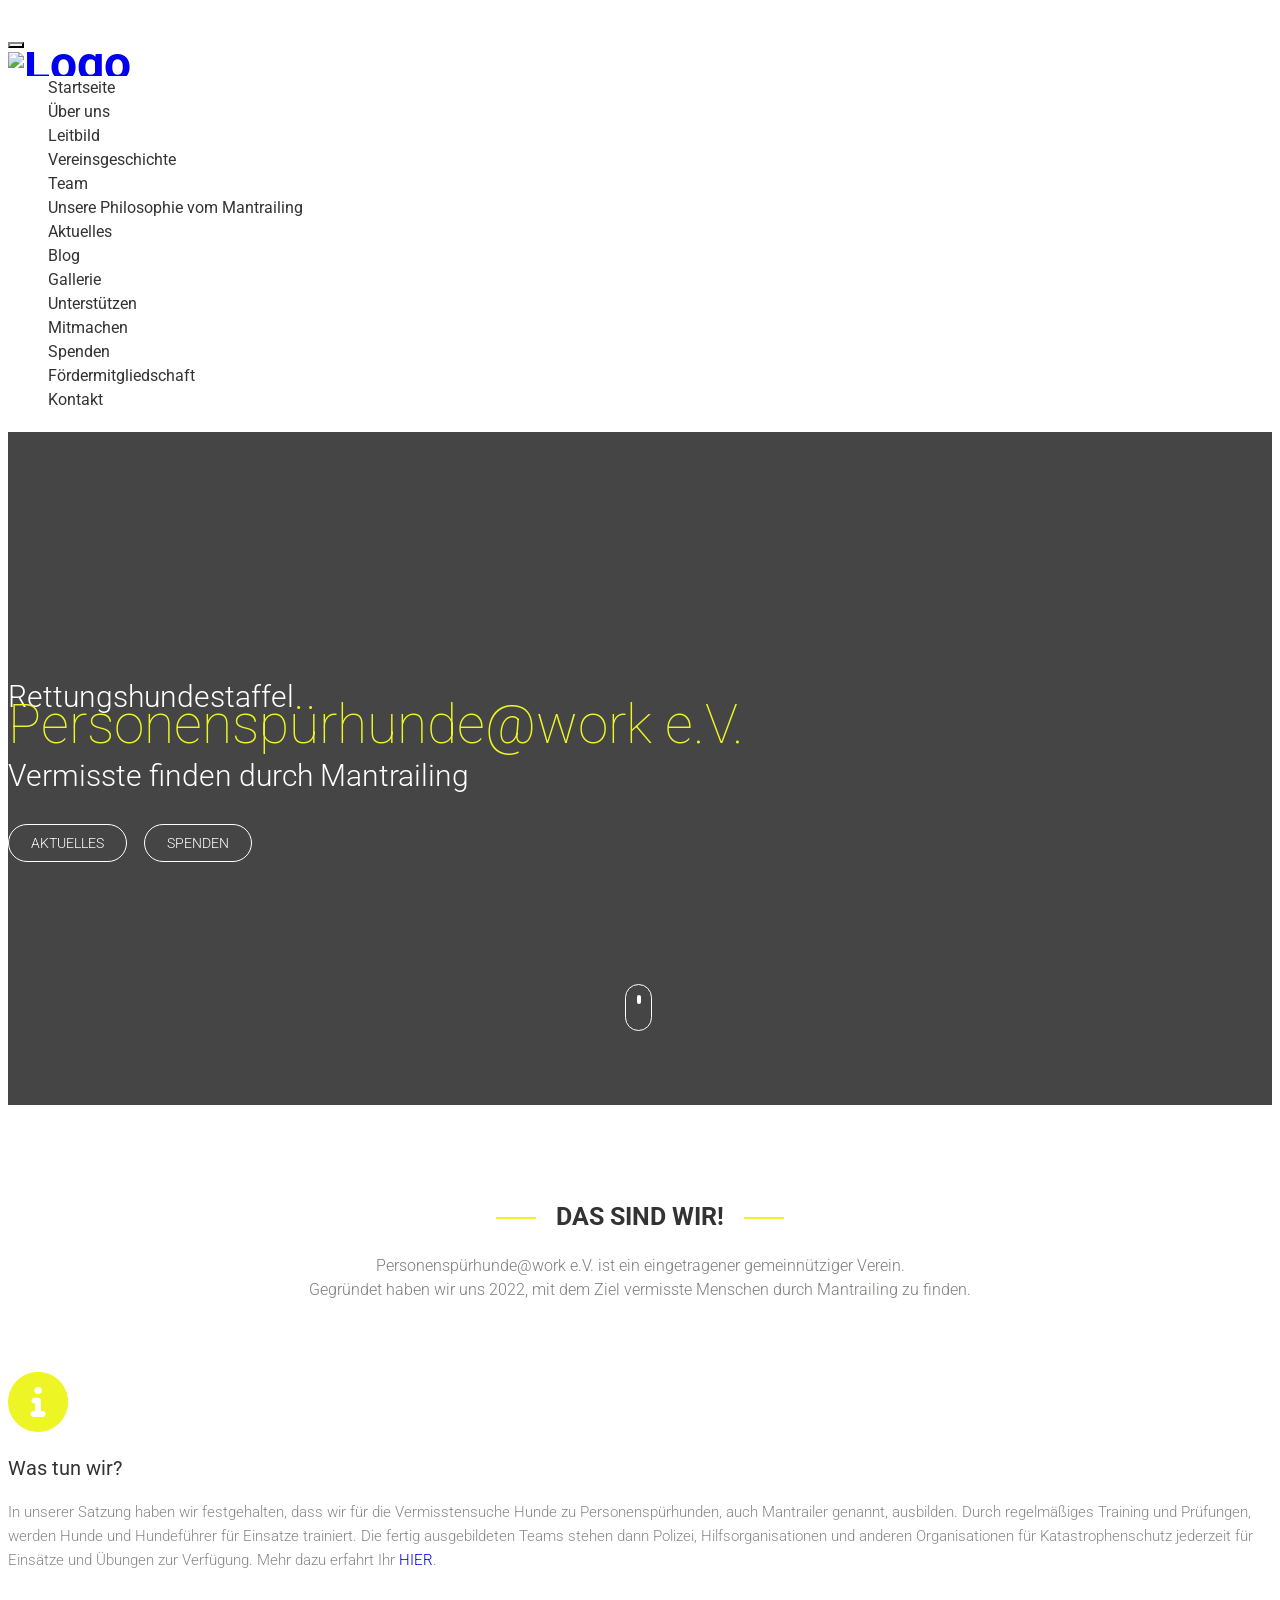
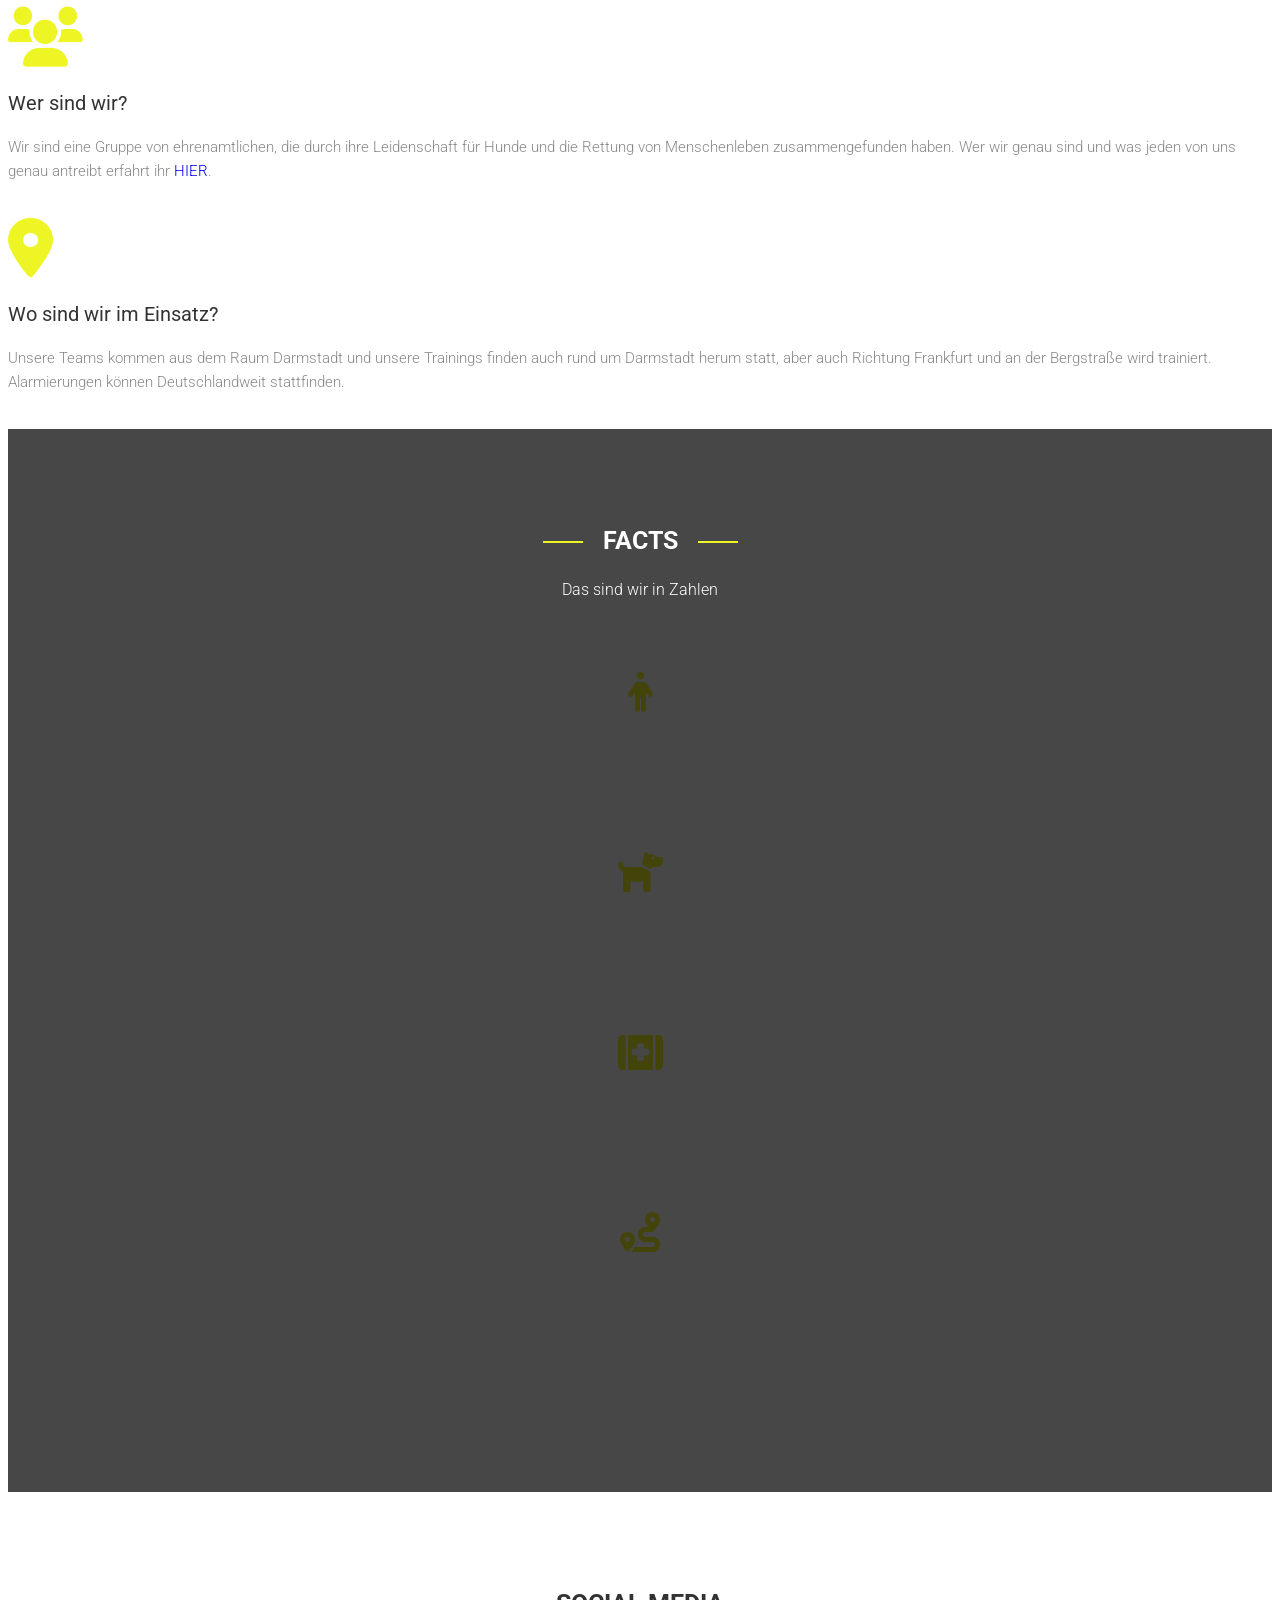
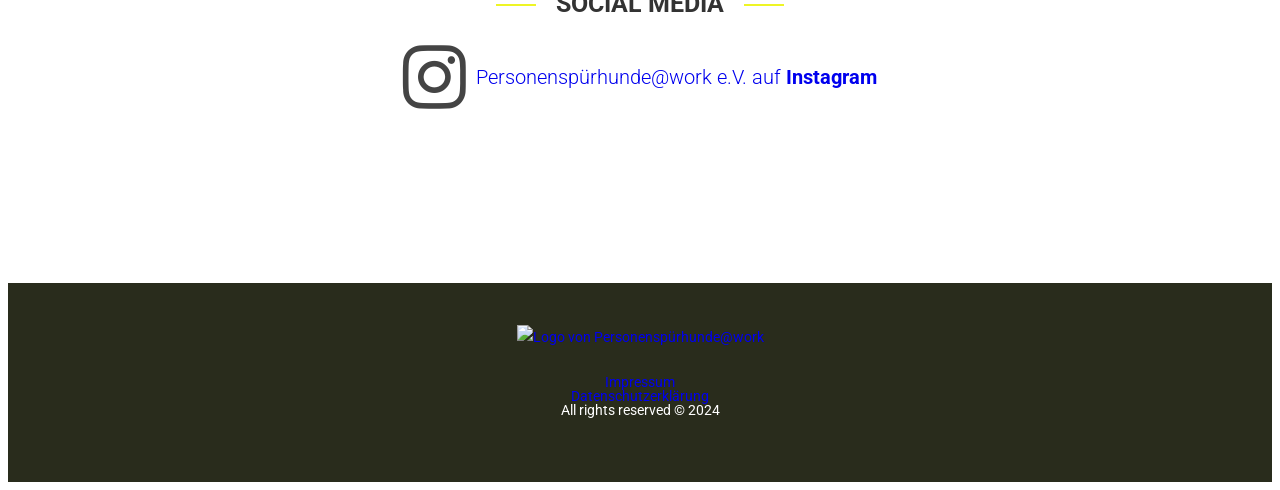
==== commit 8ef13d21: "feat: Gallerie hinzugefügt mit Bildern" ====
--- a/index.html
+++ b/index.html
@@ -3,11 +3,13 @@
 	<head>
 		<meta charset="UTF-8" name="description" content="Willkommen bei Personenspürhunde@work, Ihrer Rettungshundestaffel für Mantrailing und Vermisstensuche in Darmstadt. Erfahren Sie mehr über unsere Arbeit und wie wir Menschen in Not helfen.">
 		<title>PSH @ work</title>
+		<link rel="icon" type="image/png" href="img/LogoPSH.png">
 		
 		<!-- google fonts -->
+			<meta name="viewport" content="width=device-width, initial-scale=1.0">
 
 		<!-- Css link -->
-		<link rel="stylesheet" href="http://code.ionicframework.com/ionicons/2.0.1/css/ionicons.min.css">
+		<link rel="stylesheet" href="https://code.ionicframework.com/ionicons/2.0.1/css/ionicons.min.css">
 		<link rel="stylesheet" href="css/font-awesome.min.css">
 		<link rel="stylesheet" href="css/owl.carousel.css">
 		<link rel="stylesheet" href="css/owl.transitions.css">
@@ -63,6 +65,7 @@
 								<a href="Aktuelles.html">Aktuelles</a>
 								<ul class="submenu">
 									<li><a href="Aktuelles.html#blog">Blog</a></li>
+									<li><a href="Gallerie.html">Gallerie</a></li>
 									<!-- <li><a href="Aktuelles.html#galerie">Galerie</a></li>-->
 									<!-- <li><a href="Aktuelles.html#kalender">Kalender</a></li> -->
 								</ul>
@@ -102,7 +105,7 @@
 				</div>
 			</div>
 			<div class="scrolldown">
-	            <a id="scroll" href="#features" class="scroll"></a>
+	            <a id="scroll" href="#features" class="scroll" aria-label="Nach unten scrollen" title="Nach unten scrollen"></a>
 	        </div>
 		</section>
 		<section id="features">
@@ -218,7 +221,7 @@
 				<div class="row">
 					<div class="col-md-12">
 						<div class="block">
-							<a href="#"><img src="https://lh3.googleusercontent.com/d/1L25kG7pOBT4wxAgjee7s1XThGJxZmr7e=s880"  height="200" width="200"alt=""></a>
+							<a href="#" aria-label="Zur Startseite" title="Zur Startseite"><img src="https://lh3.googleusercontent.com/d/1L25kG7pOBT4wxAgjee7s1XThGJxZmr7e=s880"  height="200" width="200" alt="Logo von Personenspürhunde@work"></a>
 							<p><a href="img/Impressum.pdf" title="Impressum">Impressum</a>
 									<br><a href="img/Datenschutzerklärung_www_pshatwork_de.pdf" title="Datenschutzerklärung">Datenschutzerklärung</a>
 								<br> All rights reserved © 2024</p>
--- a/css/style.css
+++ b/css/style.css
@@ -112,6 +112,43 @@
   line-height: 24px;
   font-weight: 300;
   color: #817C7C;
+}
+.blog-entry {
+  display: flex;
+  align-items: center;
+  justify-content: center;
+  gap: 24px;
+  padding: 24px;
+  margin: 0 auto;
+  border: 1px solid #e6e6e6;
+  border-radius: 18px;
+  background: #fff;
+  box-shadow: 0 10px 30px rgba(0, 0, 0, 0.06);
+  text-align: left;
+}
+.blog-entry > a,
+.blog-entry > p {
+  min-width: 0;
+}
+.blog-entry > a {
+  flex: 0 0 220px;
+  display: flex;
+  justify-content: center;
+}
+.blog-entry > a img {
+  display: block;
+  width: 100%;
+  max-width: 220px;
+  height: auto;
+  border-radius: 12px;
+  object-fit: cover;
+}
+.blog-entry > p {
+  flex: 1 1 0;
+  margin: 0;
+  color: #555;
+  line-height: 1.75;
+  overflow-wrap: anywhere;
 }
 #mixed-items .mix {
   display: none;
@@ -1040,6 +1077,10 @@
   margin-top: 10px;
   color: #777;
 }
+/* =====================
+   Gallery Page
+   ===================== */
+
 #blog-post .content .btn-read {
   background: #EEF525;
   color: #fff;
@@ -1049,6 +1090,60 @@
   border-radius: 25px;
 }
 
+#gallerie {
+  padding: 100px 0;
+  background: #f1f1f1;
+}
+
+#gallerie .gallery-intro {
+  max-width: 780px;
+  margin: 0 auto 40px;
+}
+
+#gallerie .gallery-grid {
+  display: grid;
+  grid-template-columns: repeat(auto-fit, minmax(240px, 1fr));
+  gap: 24px;
+}
+
+#gallerie .gallery-card {
+  background: #fff;
+  border: 1px solid #e8e8e8;
+  border-radius: 18px;
+  overflow: hidden;
+  box-shadow: 0 12px 28px rgba(0, 0, 0, 0.08);
+  transition: transform 0.25s ease, box-shadow 0.25s ease;
+}
+
+#gallerie .gallery-card:hover {
+  transform: translateY(-6px);
+  box-shadow: 0 16px 34px rgba(0, 0, 0, 0.12);
+}
+
+#gallerie .gallery-card a {
+  display: block;
+  color: inherit;
+}
+
+#gallerie .gallery-card img {
+  display: block;
+  width: 100%;
+  aspect-ratio: 4 / 3;
+  object-fit: cover;
+}
+
+#gallerie .gallery-caption {
+  padding: 18px 18px 20px;
+  color: #666;
+  font-size: 15px;
+  line-height: 1.6;
+  min-height: 60px;
+}
+
+#gallerie .gallery-caption:empty {
+  display: none;
+}
+
 
 
 /* =====================
@@ -1059,6 +1154,13 @@
 
 #blog-left{
   padding: 130px 0;
+  #gallerie {
+    padding: 80px 0;
+  }
+
+  #gallerie .gallery-grid {
+    gap: 18px;
+  }
 }
 
 #blog-left .blog-img .col-md-12{
--- a/css/responsive.css
+++ b/css/responsive.css
@@ -0,0 +1,140 @@
+/* =====================
+   desktop
+   min-width: 768px;
+   max-width: 1024px;
+
+===================== */
+
+
+@media (min-width: 768px) and (max-width: 1024px) {
+  #latest-work .block .recent-work-pic ul li .overlay {
+    top: 12px;
+    left: 25px;
+    bottom: 12px;
+    right: 25px;
+  }
+  #team .team-overlay {
+    padding: 10px;
+  }
+}
+
+
+
+/* =====================
+
+   Tablets
+   min-width: 640px;
+   max-width: 767px;
+
+===================== */
+
+@media (min-width: 640px) and (max-width: 767px) {
+  #team .col {
+    padding: 0 137px;
+    margin-bottom: 20px;
+  }
+  #pricing-table .col {
+    margin-bottom: 20px;
+  }
+  #contact-form .col {
+    margin-bottom: 20px;
+  }
+
+  #blog-left .blog-img .col-md-6 img{
+    margin-bottom: 20px;
+  }
+}
+
+
+
+/* =====================
+
+   Small Devices
+   min-width: 320px;
+   max-width: 479px;
+
+===================== */
+
+
+@media (min-width: 320px) and (max-width: 479px) {
+  #banner {
+    text-align: center;
+  }
+  .blog-entry {
+    flex-direction: column;
+    align-items: stretch;
+    gap: 14px;
+    padding: 16px;
+    text-align: left;
+  }
+  .blog-entry > a {
+    flex-basis: auto;
+    width: 100%;
+  }
+  .blog-entry > a img {
+    max-width: 100%;
+  }
+  .blog-entry > p {
+    width: 100%;
+  }
+  #banner .block .buttons a:first-child {
+    margin-left: 7px;
+    margin-bottom: 10px;
+  }
+  #latest-work .block .recent-work-mixMenu ul li {
+    display: block;
+  }
+  #latest-work .block .recent-work-pic ul li .overlay {
+    top: 5px;
+    left: 20px;
+    bottom: 5px;
+    right: 20px;
+  }
+  #latest-work .block .recent-work-pic ul li .overlay h3 {
+    font-size: 14px;
+  }
+  #latest-work .block .recent-work-pic ul li .overlay i {
+    top: 34%;
+    font-size: 23px;
+  }
+  #testimonial .col {
+    padding: 20px;
+    text-align: center;
+  }
+  #testimonial .media .media-left {
+    display: block;
+    padding-right: 0;
+  }
+  #testimonial .media .media-left a {
+    height: 78px;
+    width: 78px;
+    margin: 0 auto;
+  }
+  #testimonial .media .media-body {
+    padding-right: 0;
+  }
+  #team .col {
+    margin-bottom: 20px;
+  }
+  #pricing-table .col {
+    margin-bottom: 20px;
+  }
+  #contact-form .col {
+    margin-bottom: 20px;
+  }
+
+  #blog-left .block .blog-comment .comment-img,
+  #blog-left .blog-comment-main .blog-comment .comment-img,
+  #blog-left .blog-comment-main .sub-blog-comment .comment-img{
+    float: none;
+  }
+
+  #blog-left .blog-comment-main .sub-blog-comment{
+    margin-left: 0;
+  }
+
+  #blog-left .blog-img .col-md-6 img{
+    margin-bottom: 20px;
+  }
+
+}
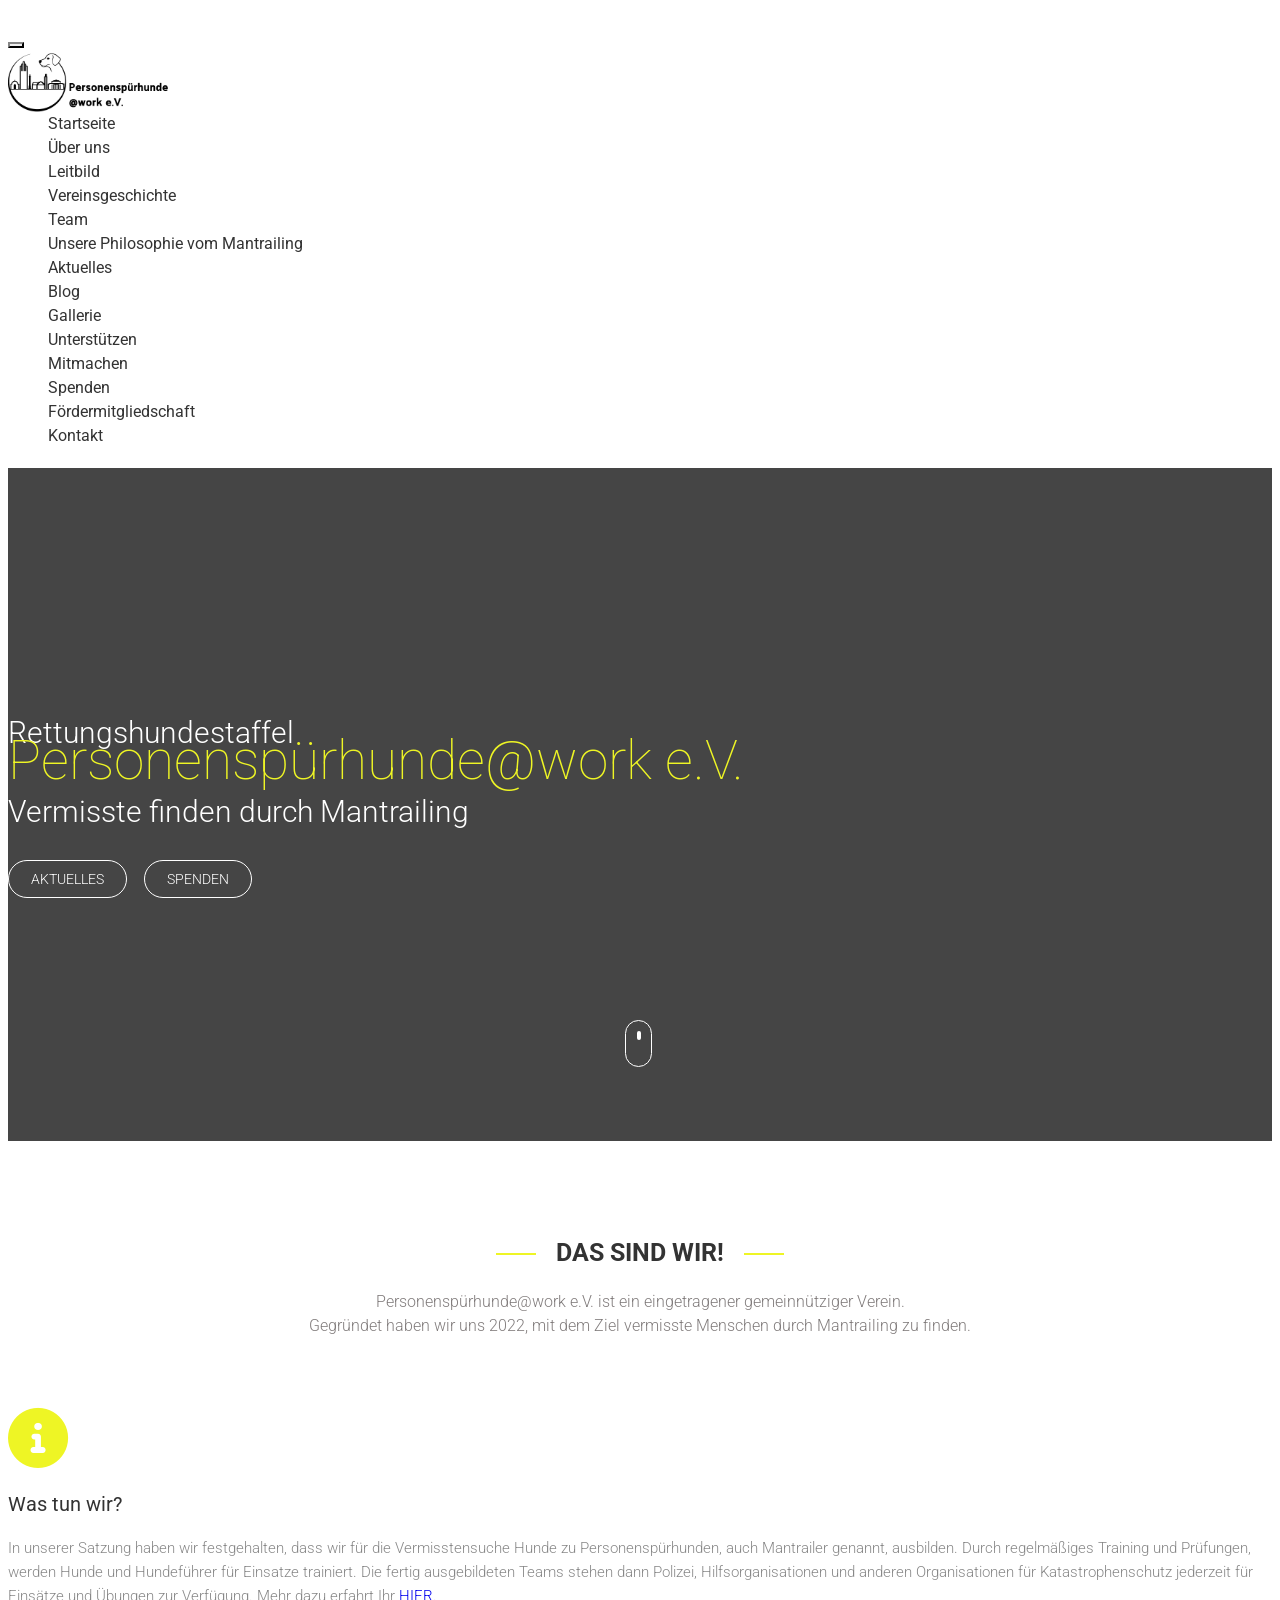
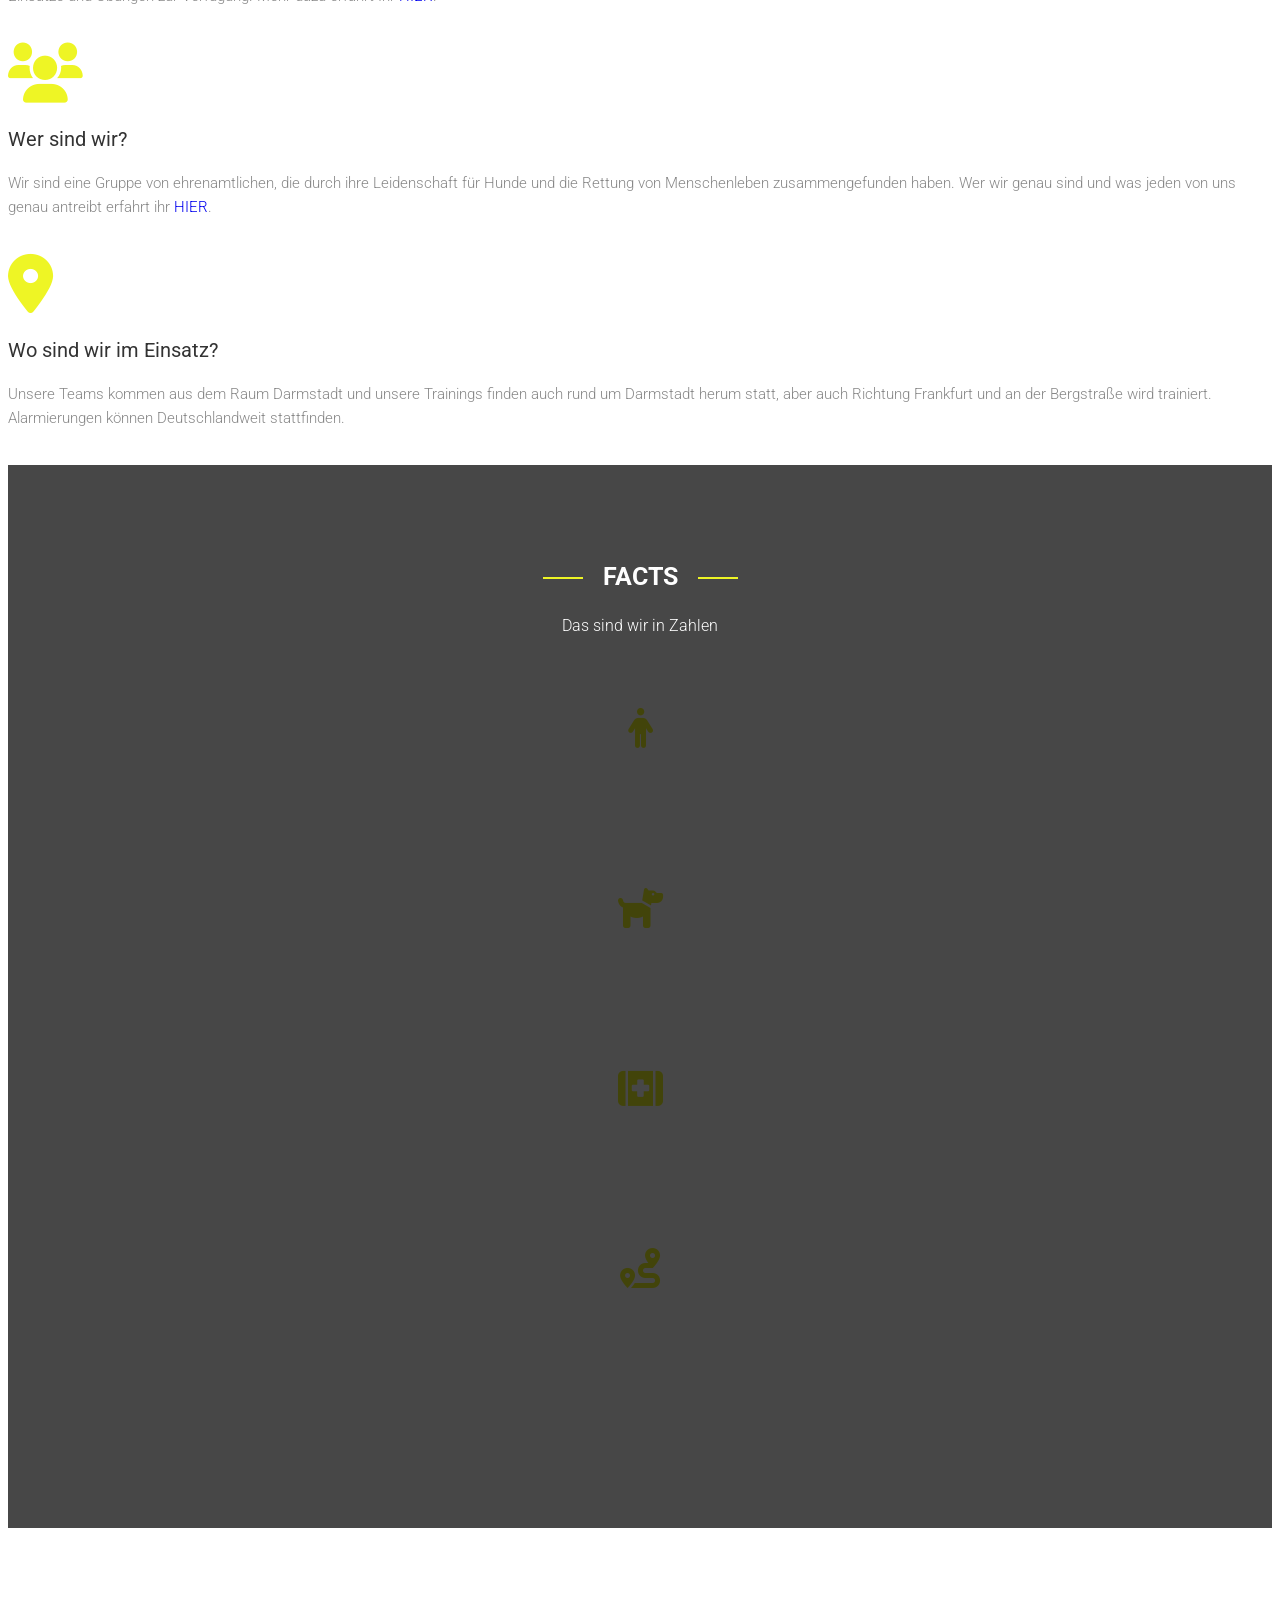
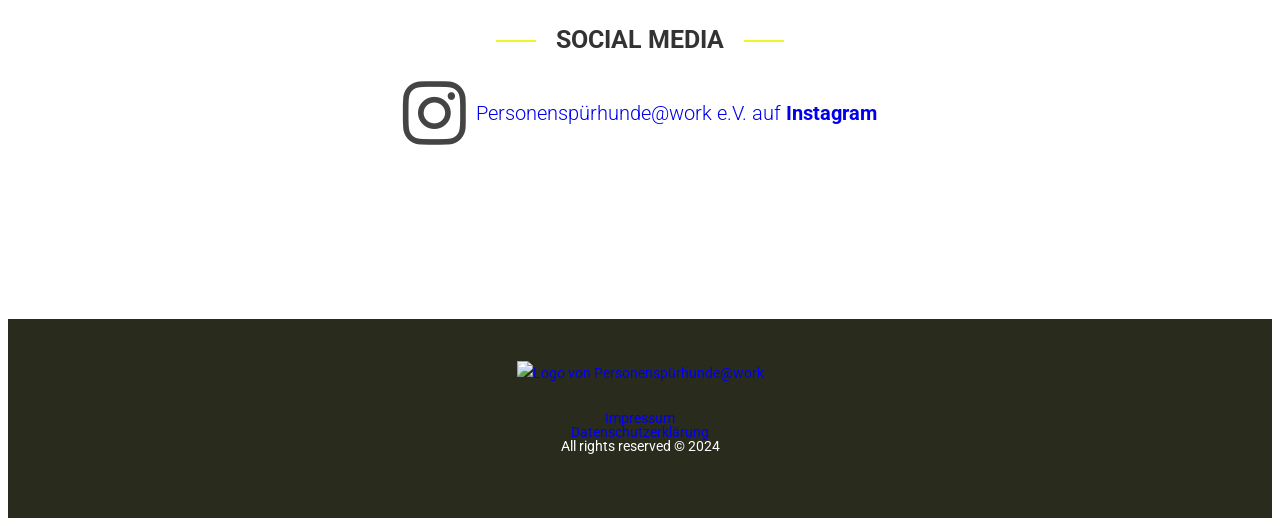
==== commit 9182aa1a: "fix: Logos im header gefixed" ====
--- a/index.html
+++ b/index.html
@@ -41,7 +41,7 @@
 					
 					<!-- logo -->
 					<h1 class="navbar-brand">
-						<a href="#body"><img src="https://lh3.googleusercontent.com/d/1XyV-LEors3Fvyj8SwVY_JFbOaYFjeObv=s880" height="60" width="160" alt="Logo"></a>
+						<a href="#body"><img src="img/Logohalb.png" height="60" width="160" alt="Logo"></a>
 					</h1>
 					<!-- /logo -->
                 </div>
@@ -221,7 +221,7 @@
 				<div class="row">
 					<div class="col-md-12">
 						<div class="block">
-							<a href="#" aria-label="Zur Startseite" title="Zur Startseite"><img src="https://lh3.googleusercontent.com/d/1L25kG7pOBT4wxAgjee7s1XThGJxZmr7e=s880"  height="200" width="200" alt="Logo von Personenspürhunde@work"></a>
+							<a href="#" aria-label="Zur Startseite" title="Zur Startseite"><img src="img/LogoPSH.png" height="200" width="200" alt="Logo von Personenspürhunde@work"></a>
 							<p><a href="img/Impressum.pdf" title="Impressum">Impressum</a>
 									<br><a href="img/Datenschutzerklärung_www_pshatwork_de.pdf" title="Datenschutzerklärung">Datenschutzerklärung</a>
 								<br> All rights reserved © 2024</p>
